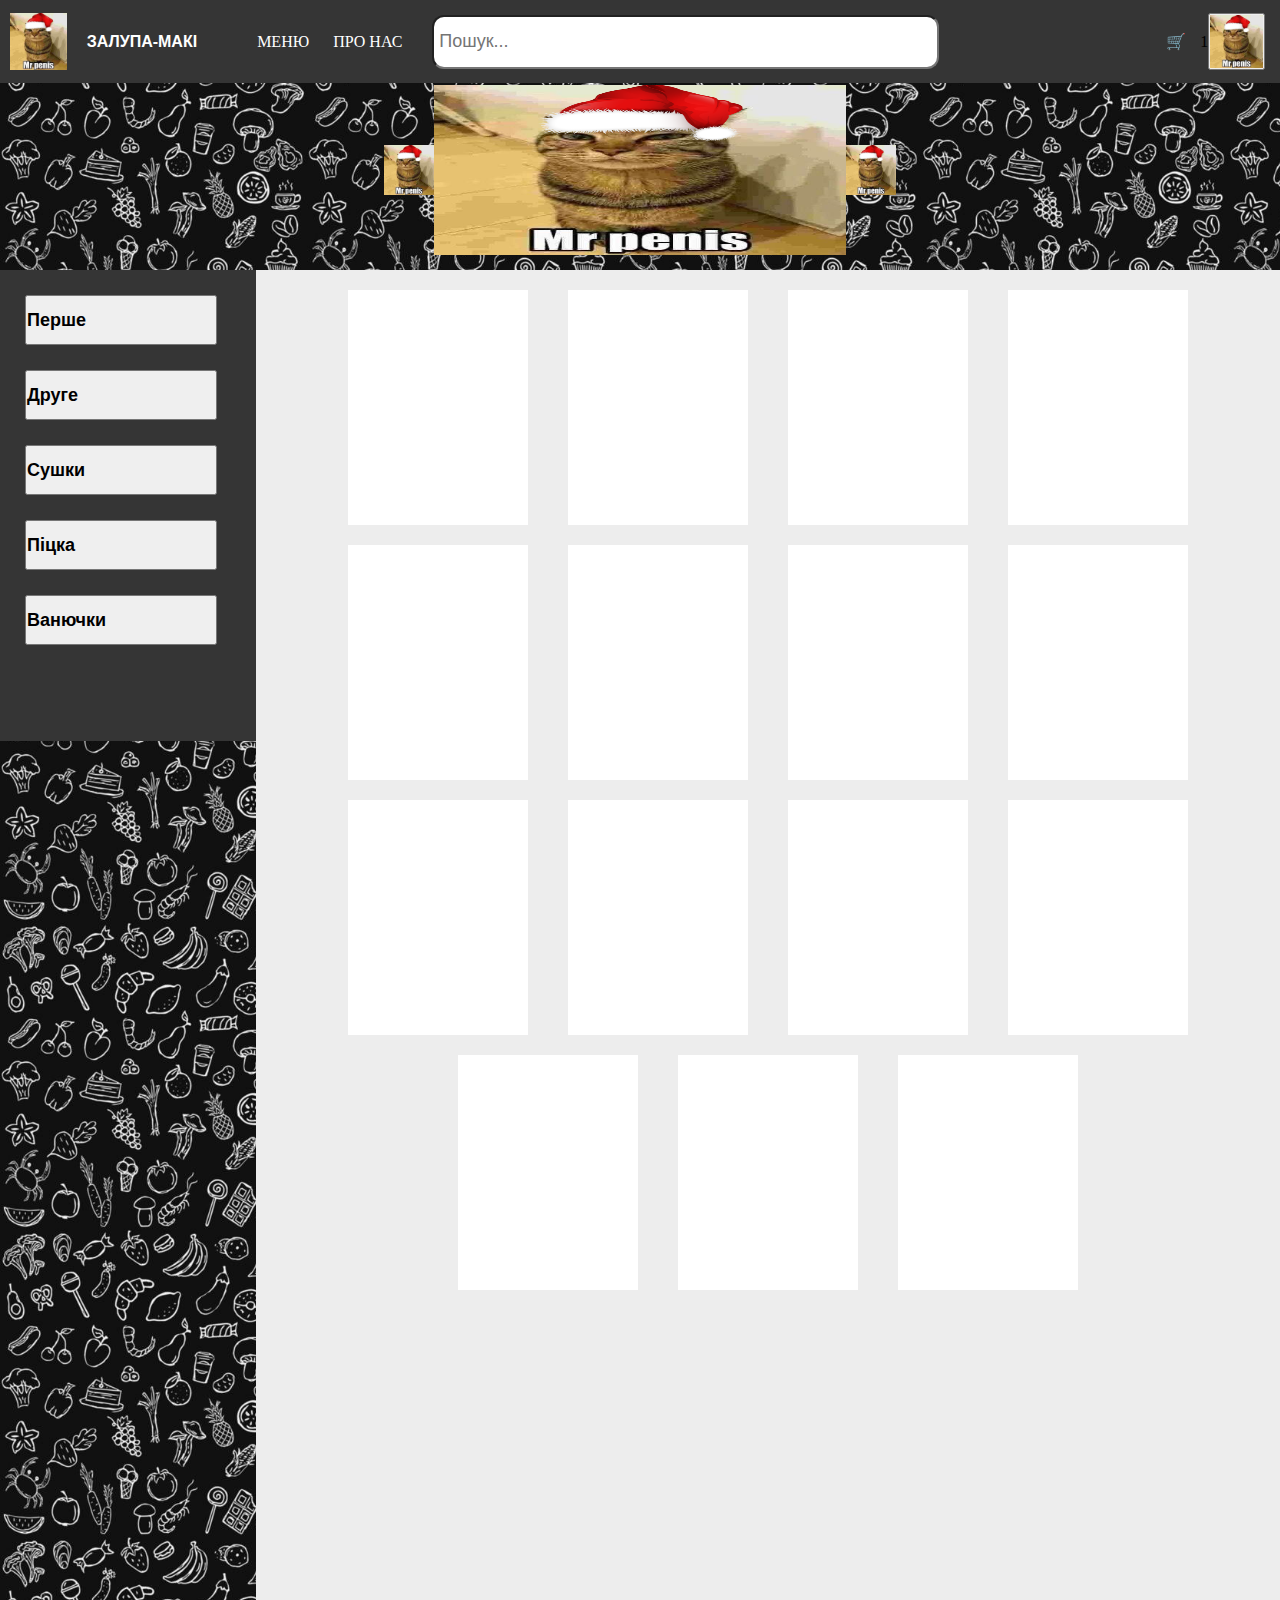
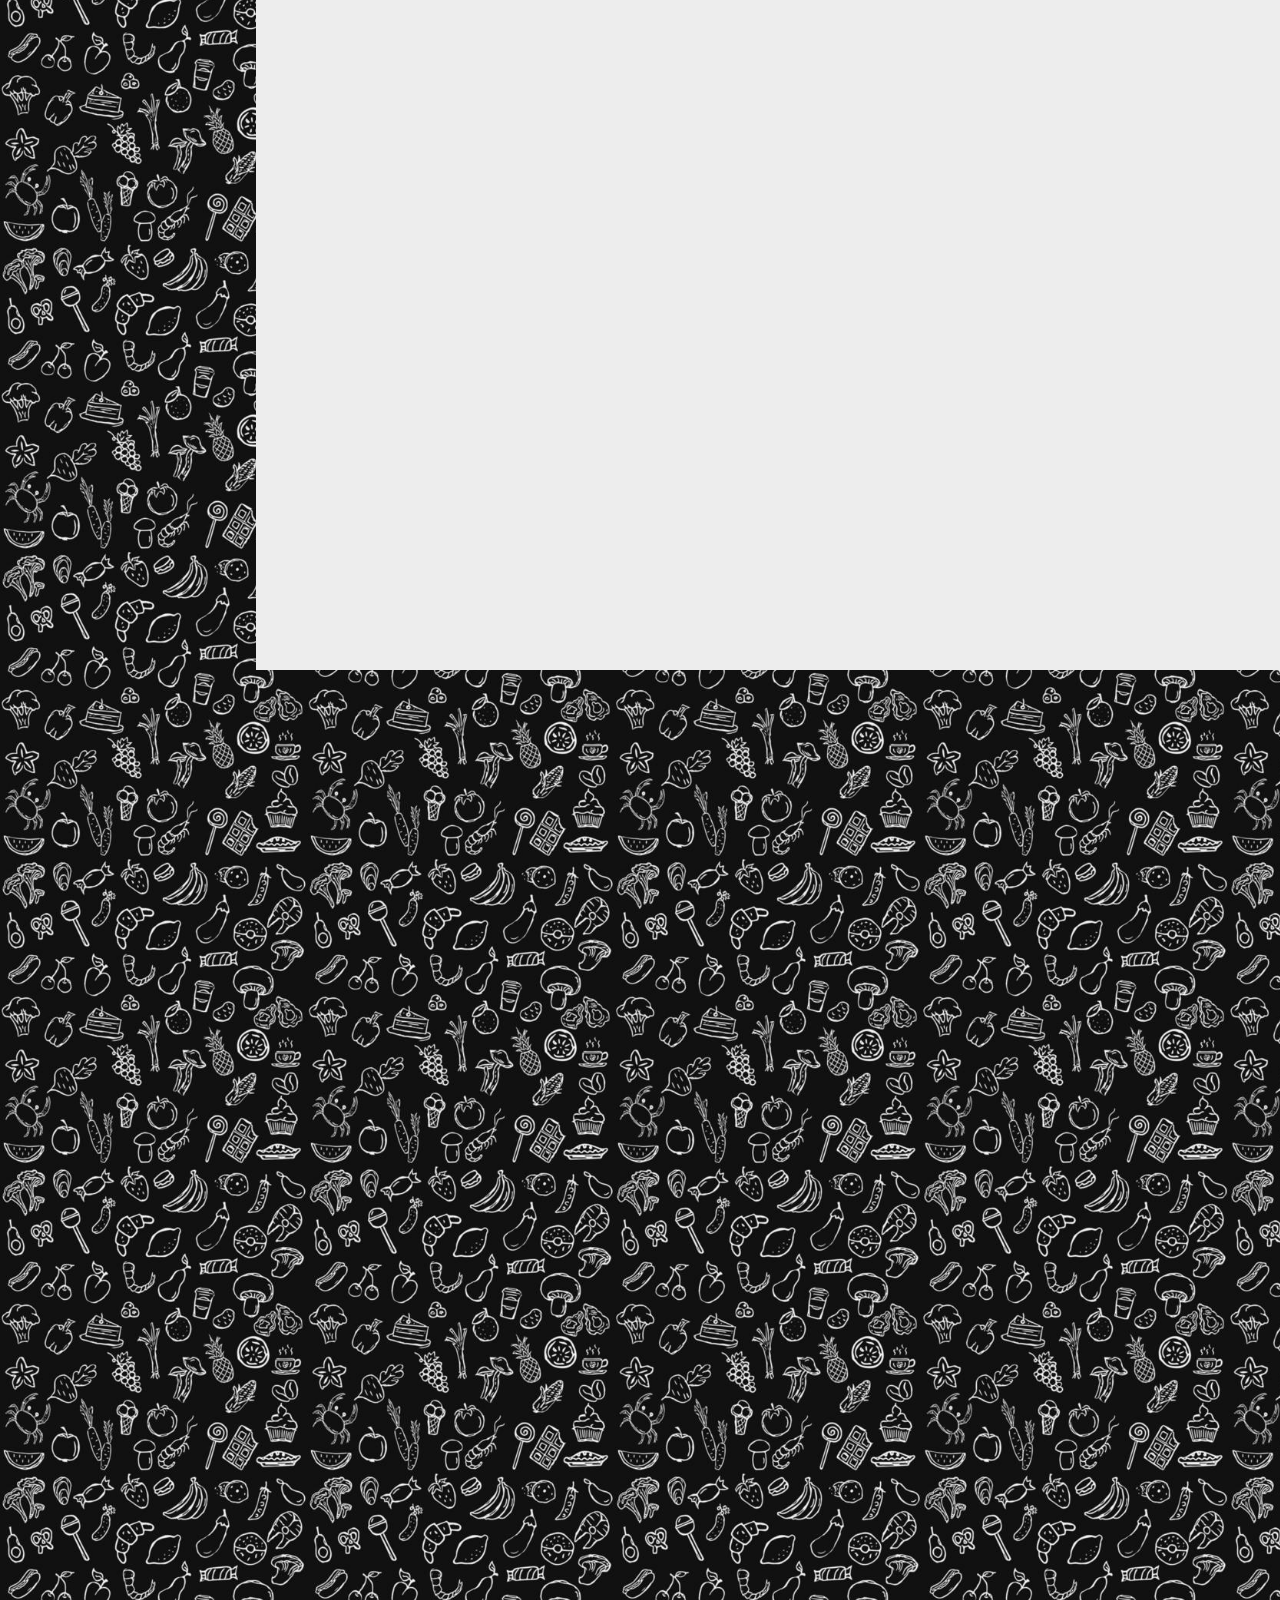
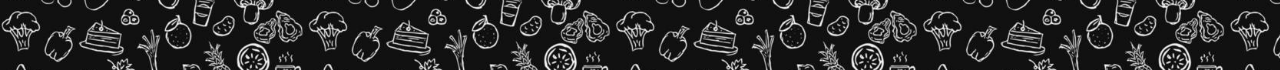
==== index.html @ 70bfdff0 "asd" ====
<!DOCTYPE html>
<html lang="uk">
<head>
  <meta charset="UTF-8">
  <meta name="viewport" content="width=device-width, initial-scale=1.0">
  <title>Resturan</title>
  <link rel="stylesheet" href="style.css">
</head>
<body>

    <!--Main Title-->

    <div class="main_title">

        <img class="logo_img" src="logo-img.png" alt="There must be logo">
        <p class="logo_text">ЗАЛУПА-МАКІ</p>

      <nav>
        <a href="#menu">МЕНЮ</a>
        <a href="#about">ПРО НАС</a>
      </nav>

      <div class="search-bar">
        <input type="text" placeholder="Пошук...">
      </div>

      <div class="cart-icon">
        <a href="#cart" class="cart">🛒</a>
        <span>1</span>
      </div>
      
      <button type="button" class="prof_logo">
        <img class="" src="logo-img.png" alt="profile logo" height="100%">
      </button>
    </div>

    <!--Banner-->

    <div class="banner_box">
      <input class="L_banner_arrrow" type="image" src="logo-img.png" alt="LArrow"></input>

      <input class="banner" type="image" src="logo-img.png" alt="There mus be AD"></input>

      <input class="R_banner_arrow" type="image" src="logo-img.png" alt="LArrow"></input>
    </div>

    <!--Main Menu-->
    <div class="main_menu">

      <div class="filters_menu">

        <button type="button" class="filter">Перше</button>
        <button type="button" class="filter">Друге</button>
        <button type="button" class="filter">Сушки</button>
        <button type="button" class="filter">Піцка</button>
        <button type="button" class="filter">Ванючки</button>

      </div>

      <div class="products_menu">

        <div class="test_product"></div>
        <div class="test_product"></div>
        <div class="test_product"></div>
        <div class="test_product"></div>
        <div class="test_product"></div>
        <div class="test_product"></div>
        <div class="test_product"></div>
        <div class="test_product"></div>
        <div class="test_product"></div>
        <div class="test_product"></div>
        <div class="test_product"></div>
        <div class="test_product"></div>
        <div class="test_product"></div>
        <div class="test_product"></div>
        <div class="test_product"></div>

      </div>

    </div>

  

    <div class="test_class"></div>
</body>
</html>
---- style.css ----
* {
    padding: 0;
    margin: 0;
}

.background {
    position :fixed;
    display: flex;
    z-index: -1;
    width: 100px;
    height: 100px;
}

.banner {
    width: 450px;
    height: 85%;
    background-color:blueviolet;
}

body {
    background-image: url('background.jpg');
    background-repeat: repeat;
    background-size: 24%;
}

.banner_box {
    display: flex;
    width: 100%;
    height: 200px;
    margin-top: 70px;
    background-color:#ffffff00;
    justify-content: space-between;
    align-items: center;
}

.L_banner_arrrow {
    height: 25%;
    margin-left: 30%;
}

.R_banner_arrow {
    height: 25%;
    margin-right: 30%;
}

.filters_menu {
    display: block;
    width: 20%;
    height: 471px;
    background-color: rgba(53, 53, 53, 1);
}

.filter {
    font-size: large;
    font-weight: bold;
    text-align: left;
    margin-top: 25px;
    margin-left: 25px;
    height: 50px;
    width: 75%;
}

.logo_img {
    height: 90%;
}

.logo_text {
    color: #fff;
    font-weight: bold;
    font-family: sans-serif;
    padding: 0px 50px 0px 20px;
}

.main_title {
    position: fixed;
    display: flex;
    justify-content: space-between;
    align-items: center;
    padding: 10px 10px;
    width: 100%;
    height: 7%;
    top: 0px;
    left: 0px;
    background-color: rgba(53, 53, 53, 1);
}

.main_title a {
    color: #fff;
    text-decoration: none;
    margin: 0 10px;
}

.main_title a:hover {
    text-decoration: underline;
}

.main_menu {
    display: flex;
    justify-content: space-between;
    width: 100%;
    height: 50%;
    background-color:#ffffff00;
}

.products_menu {
    display: flex;
    flex-direction: row;
    flex-wrap: wrap;
    align-content: flex-start;
    justify-content: center;
    width: 80%;
    height: 2000px;
    background-color: rgba(237, 237, 237, 1)
}

.prof_logo {
    height : 90%;
    margin-right : 25px;

}

.search-bar {
    flex-grow: 1;
    margin: 0 20px;
}

.search-bar input {
    font-size: large;
    border-radius: 12px;
    width: 70%;
    min-height: 40px;
    padding: 5px;
}

.test_class {
    width: 100%;
    height: 1000px;
}

.test_product {
    margin: 20px 20px 0px 20px;
    background-color:#fff;
    height: 235px;
    width: 180px;
}
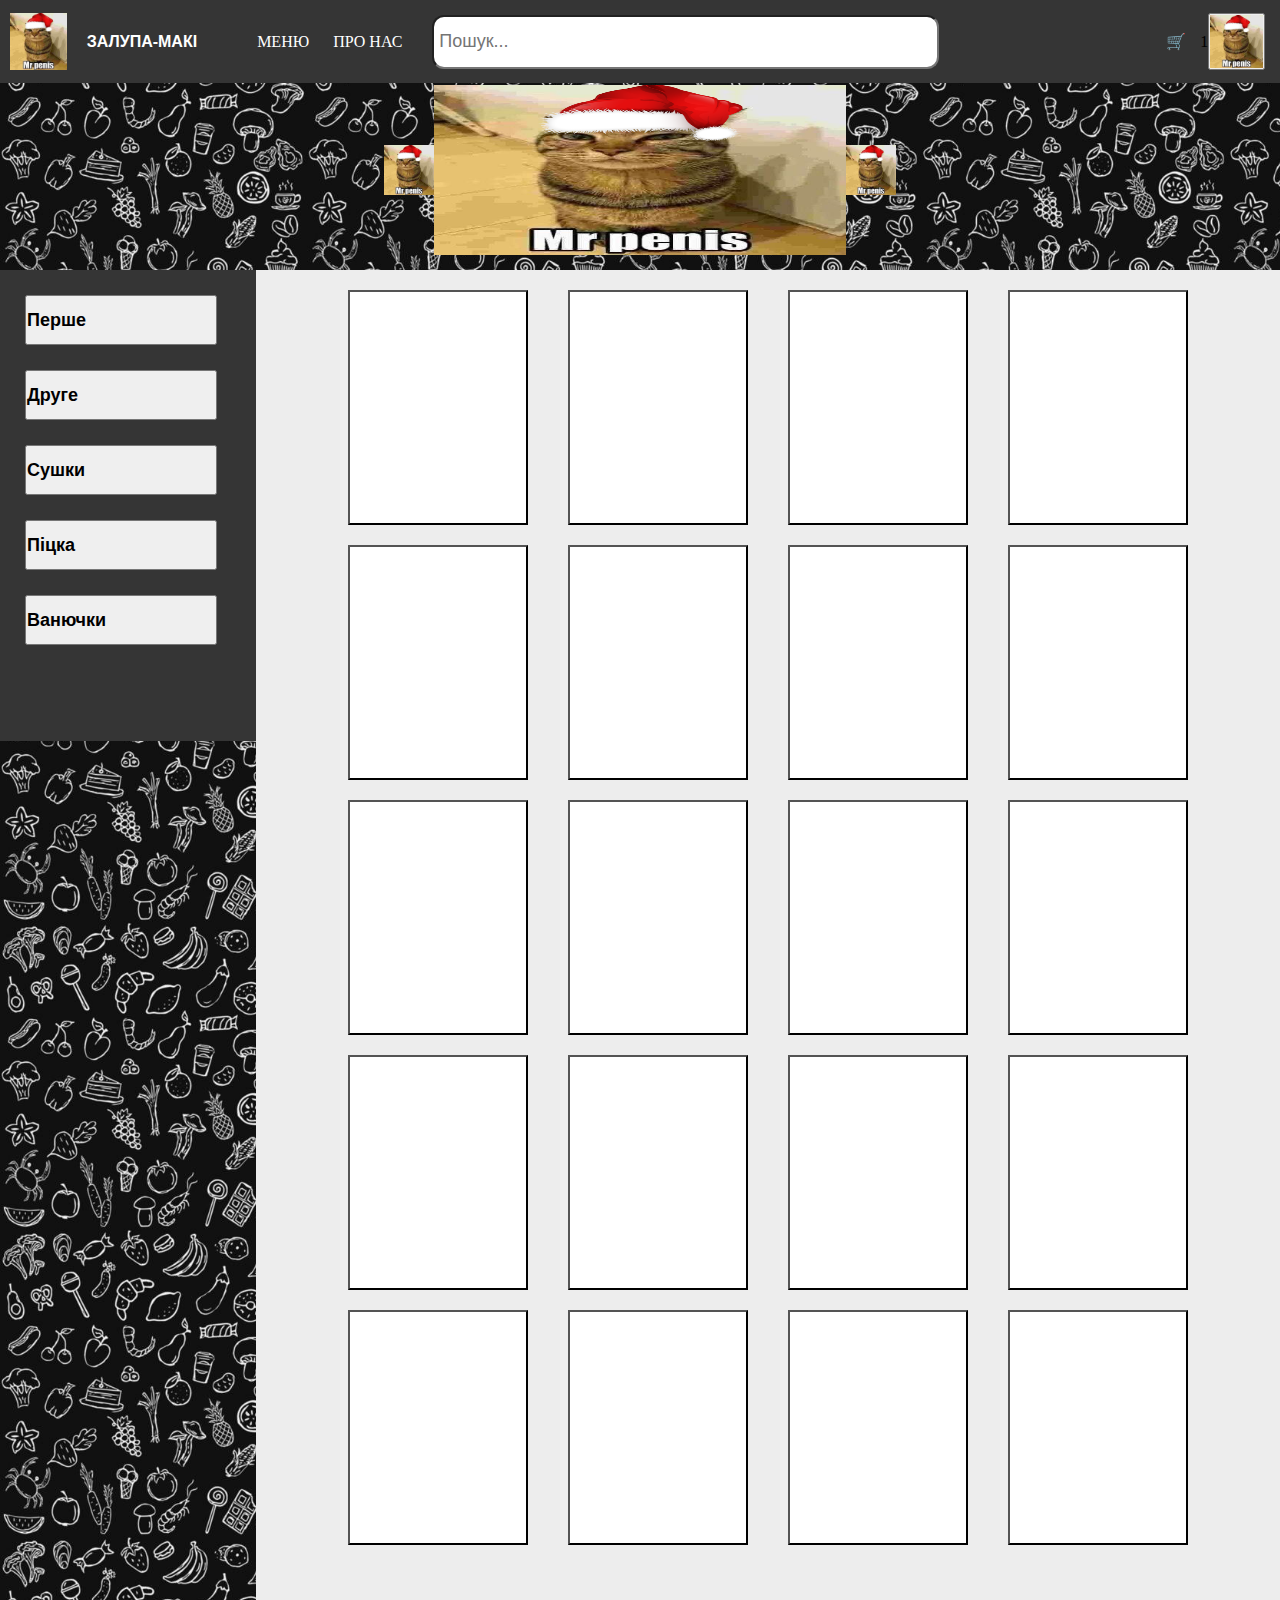
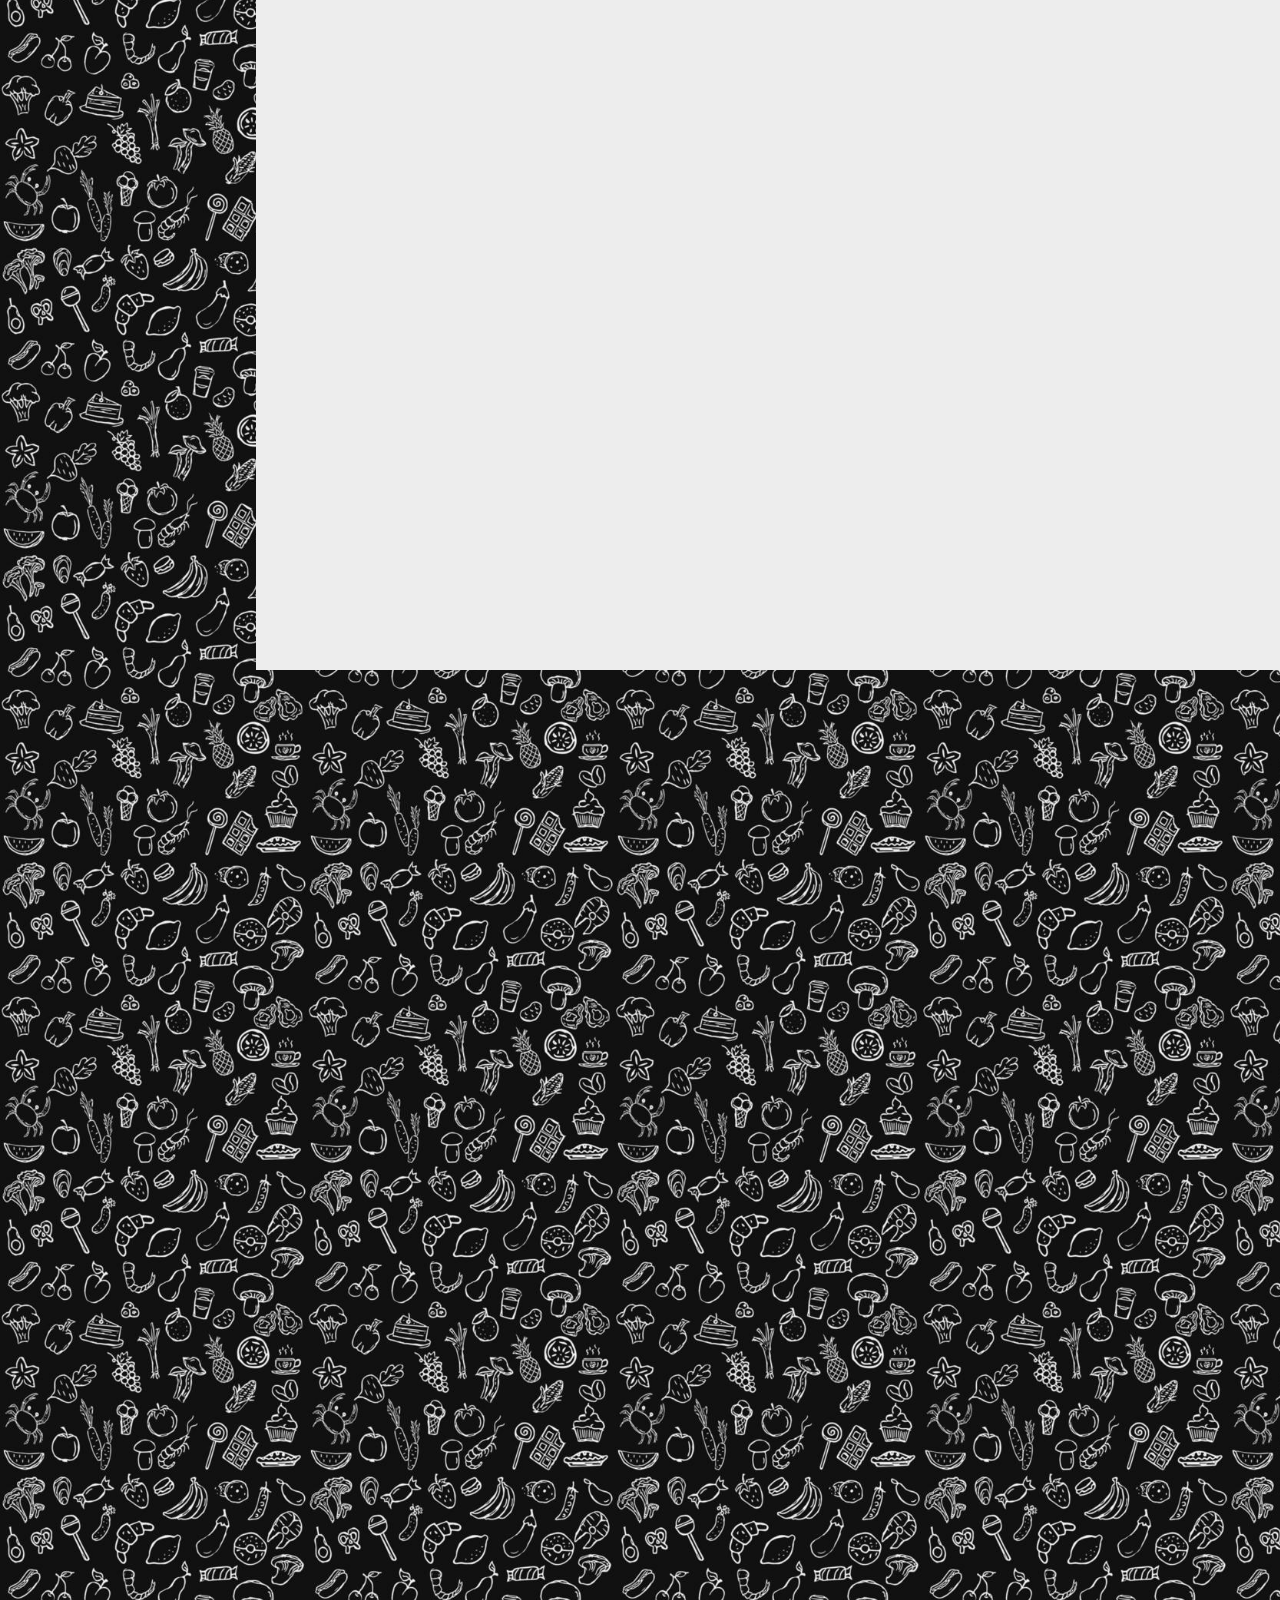
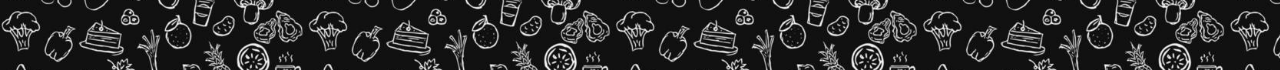
==== commit 7c0a9537: "about us popup, info copy t the clipboard" ====
--- a/index.html
+++ b/index.html
@@ -5,6 +5,7 @@
   <meta name="viewport" content="width=device-width, initial-scale=1.0">
   <title>Resturan</title>
   <link rel="stylesheet" href="style.css">
+  <script src="scripts.js"></script>
 </head>
 <body>
 
@@ -17,7 +18,7 @@
 
       <nav>
         <a href="#menu">МЕНЮ</a>
-        <a href="#about">ПРО НАС</a>
+        <a href="#about" onclick="toggle_aboutus_popup()">ПРО НАС</a>
       </nav>
 
       <div class="search-bar">
@@ -29,7 +30,7 @@
         <span>1</span>
       </div>
       
-      <button type="button" class="prof_logo">
+      <button onclick="toggle_login_popup()" type="button" class="prof_logo">
         <img class="" src="logo-img.png" alt="profile logo" height="100%">
       </button>
     </div>
@@ -59,27 +60,96 @@
 
       <div class="products_menu">
 
-        <div class="test_product"></div>
-        <div class="test_product"></div>
-        <div class="test_product"></div>
-        <div class="test_product"></div>
-        <div class="test_product"></div>
-        <div class="test_product"></div>
-        <div class="test_product"></div>
-        <div class="test_product"></div>
-        <div class="test_product"></div>
-        <div class="test_product"></div>
-        <div class="test_product"></div>
-        <div class="test_product"></div>
-        <div class="test_product"></div>
-        <div class="test_product"></div>
-        <div class="test_product"></div>
+        <input type="button" class="test_product"></input>
+        <input type="button" class="test_product"></input>
+        <input type="button" class="test_product"></input>
+        <input type="button" class="test_product"></input>
+        <input type="button" class="test_product"></input>
+        <input type="button" class="test_product"></input>
+        <input type="button" class="test_product"></input>
+        <input type="button" class="test_product"></input>
+        <input type="button" class="test_product"></input>
+        <input type="button" class="test_product"></input>
+        <input type="button" class="test_product"></input>
+        <input type="button" class="test_product"></input>
+        <input type="button" class="test_product"></input>
+        <input type="button" class="test_product"></input>
+        <input type="button" class="test_product"></input>
+        <input type="button" class="test_product"></input>
+        <input type="button" class="test_product"></input>
+        <input type="button" class="test_product"></input>
+        <input type="button" class="test_product"></input>
+        <input type="button" class="test_product"></input>
 
       </div>
 
     </div>
 
-  
+
+
+    <!--Login/Registration Popups-->
+
+    <div class="popup" id="popup_login">
+      <div class="overlay" onclick="toggle_login_popup()"></div>
+      <div class="content">
+        <div class="close_btn" onclick="toggle_login_popup()">&times;</div>
+        <h1 class="popup_main">Вхід</h1>
+
+        <form action="" method="POST" enctype="multipart/form-data">
+         <input class="login_input" type="text" placeholder="gmail">
+         <input class="pass_input" type="password" placeholder="password">
+         <button class="login_button" type="submit">Увійти</button>
+        </form>
+        </p><button onclick="toggle_registration_popup()" class="registration_button" type="button"><span>Немає аккаунту? </span>Реєстрація</button>
+      </div>
+    </div>
+
+    <div class="popup" id="popup_reg">
+      <div class="overlay" onclick="toggle_registration_popup()"></div>
+      <div class="content">
+        <div class="close_btn" onclick="toggle_registration_popup()">&times;</div>
+        <h1 class="popup_main">Реєстрація</h1>
+
+        <form action="" method="POST" enctype="multipart/form-data">
+         <input class="login_input" type="text" placeholder="gmail">
+          <input class="pass_input" type="password" placeholder="password">
+          <button class="login_button" type="submit">Зареєструватися</button>
+        </form>
+
+        </p><button onclick="toggle_registration_popup()"2 class="registration_button" type="button"><span>Вже маєте аккаунту? </span>Увійти</button>
+      </div>
+    </div>
+
+
+    <!--About us Popup-->
+
+    <div class="popup" id="popup_about">
+      <div class="overlay" onclick="toggle_aboutus_popup()"></div>
+      <div class="content">
+        <div class="close_btn" onclick="toggle_aboutus_popup()">&times;</div>
+        <h1 class="popup_main">Про нас</h1>
+        <p>Номер телєфончіку:</p><a href="#" onclick="copy_on_clipboard('phone_copy')" id="phone_copy">+380 677 06 12 94</a>
+        <p>Поштова скринюлічка:</p><a href="#" onclick="copy_on_clipboard('gmail_copy')" id="gmail_copy">bebra@gmail.com</a>
+      </div>
+    </div>
+
+    <!--Product about Popup-->
+    
+    <div class="popup" id="popup_prduct">
+      <div class="overlay" onclick="toggle_registration_popup()"></div>
+      <div class="content">
+        <div class="close_btn" onclick="toggle_registration_popup()">&times;</div>
+        <h1 class="popup_main">Реєстрація</h1>
+
+        <form action="" method="POST" enctype="multipart/form-data">
+         <input class="login_input" type="text" placeholder="gmail">
+          <input class="pass_input" type="password" placeholder="password">
+          <button class="login_button" type="submit">Зареєструватися</button>
+        </form>
+
+        </p><button onclick="toggle_registration_popup()"2 class="registration_button" type="button"><span>Вже маєте аккаунту? </span>Увійти</button>
+      </div>
+    </div>
 
     <div class="test_class"></div>
 </body>
--- a/style.css
+++ b/style.css
@@ -119,6 +119,120 @@
 
 }
 
+.popup .overlay {
+    position: fixed;
+    top: 0px;
+    left: 0px;
+    width: 100vw;
+    height: 100vh;
+    background:#00000038;
+    z-index: 1;
+    display: none;
+}
+
+.popup .content {
+    position: fixed;
+    display: flex;
+    flex-direction: column;
+    align-content:space-between;
+    align-items: center;
+    top: 50%;
+    left: 50%;
+    transform: translate(-50%, 100%) scale(0);
+    background:rgba(53, 53, 53, 1);
+    width: 500px;
+    height: 460px;
+    border-radius: 13px;
+    z-index: 2;
+    text-align: center;
+    box-sizing: border-box;
+    color: white;
+    filter: drop-shadow(0px 0px 19px rgba(0, 0, 0, 0.678));
+}
+
+.popup .close_btn{
+    position: absolute;
+    right: 20px;
+    top: 20px;
+    width: 30px;
+    height: 30px;
+    background: #fff;
+    color: rgba(53, 53, 53, 1);
+    font-weight: 600;
+    line-height: 30px;
+    text-align: center;
+    border-radius: 25%;
+}
+
+.popup.active .overlay {
+    display: block;
+}
+
+.popup.active .content {
+    transition:all 300ms ease-in-out;
+    transform: translate(-50%, -50%) scale(1);
+    font-size: 50px;
+}
+
+.popup_main {
+    margin-top:30px;
+    font-size: 60px;
+    font-family: "Gill Sans", sans-serif;
+}
+
+.login_input {
+    margin: 25px 0px 0px 0px;
+    width: 425px;
+    height: 46px;
+    background-color: #ffffff00;
+    border: none;
+    font-size: 26px;
+    color: rgb(150, 150, 150);
+    border-bottom: 2px solid rgb(150, 150, 150);
+}
+
+.login_input::placeholder {
+    font-size: 26px;
+    color: rgb(150, 150, 150);
+}
+
+.pass_input {
+    margin: 25px 0px 0px 0px;
+    align-content:center;
+    width: 425px;
+    height: 46px;
+    background-color: #ffffff00;
+    border: none;
+    font-size: 26px;
+    color: rgb(150, 150, 150);
+    border-bottom: 2px solid rgb(150, 150, 150);
+}
+
+.pass_input::placeholder {
+    font-size: 26px;
+    color: rgb(150, 150, 150);
+}
+
+.login_button {
+    border-radius: 50px;
+    margin-top: 60px;
+    height: 60px;
+    width: 220px;
+    font-weight: 600;
+    font-size: large;
+}
+
+.registration_button {
+    margin-top: 15px;
+    background-color: #ffffff00;
+    border:none;
+    color:#ffffff;
+    height: 30px;
+    width: 130px;
+
+}
+
+
 .search-bar {
     flex-grow: 1;
     margin: 0 20px;
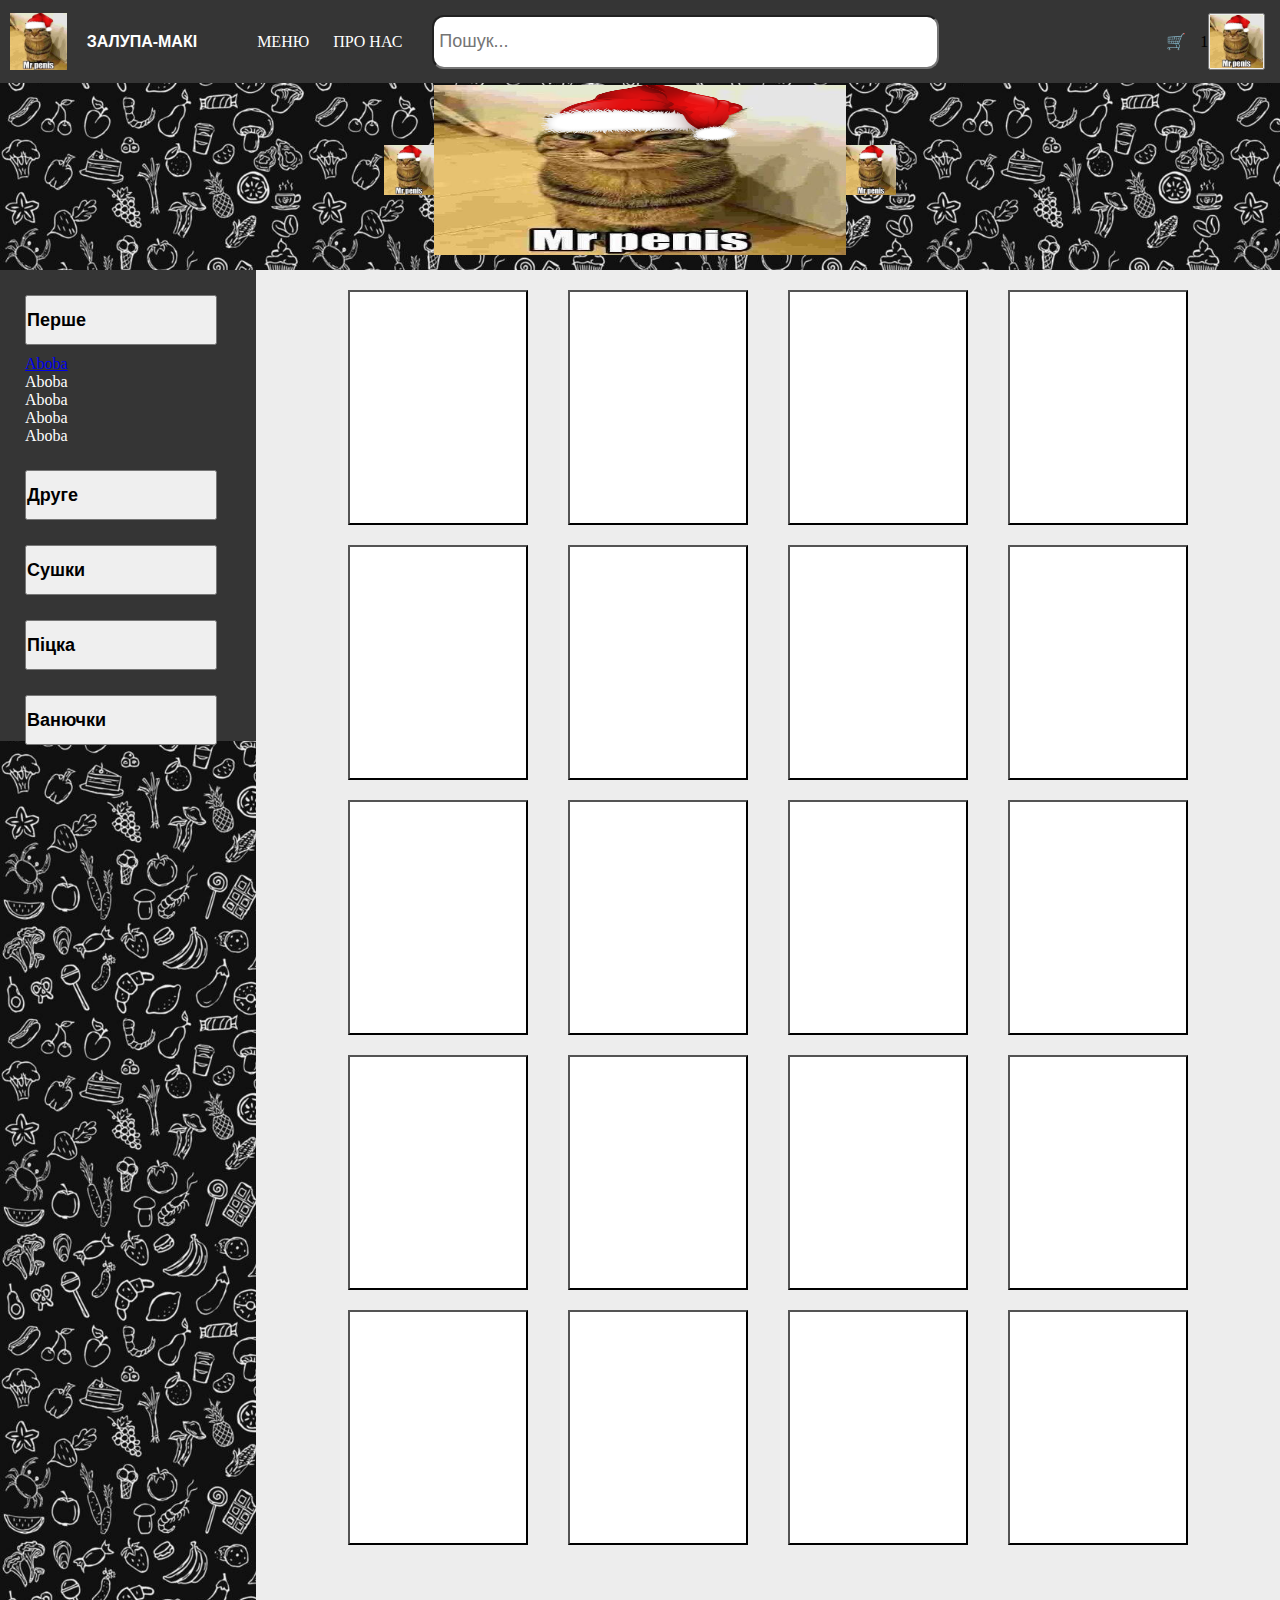
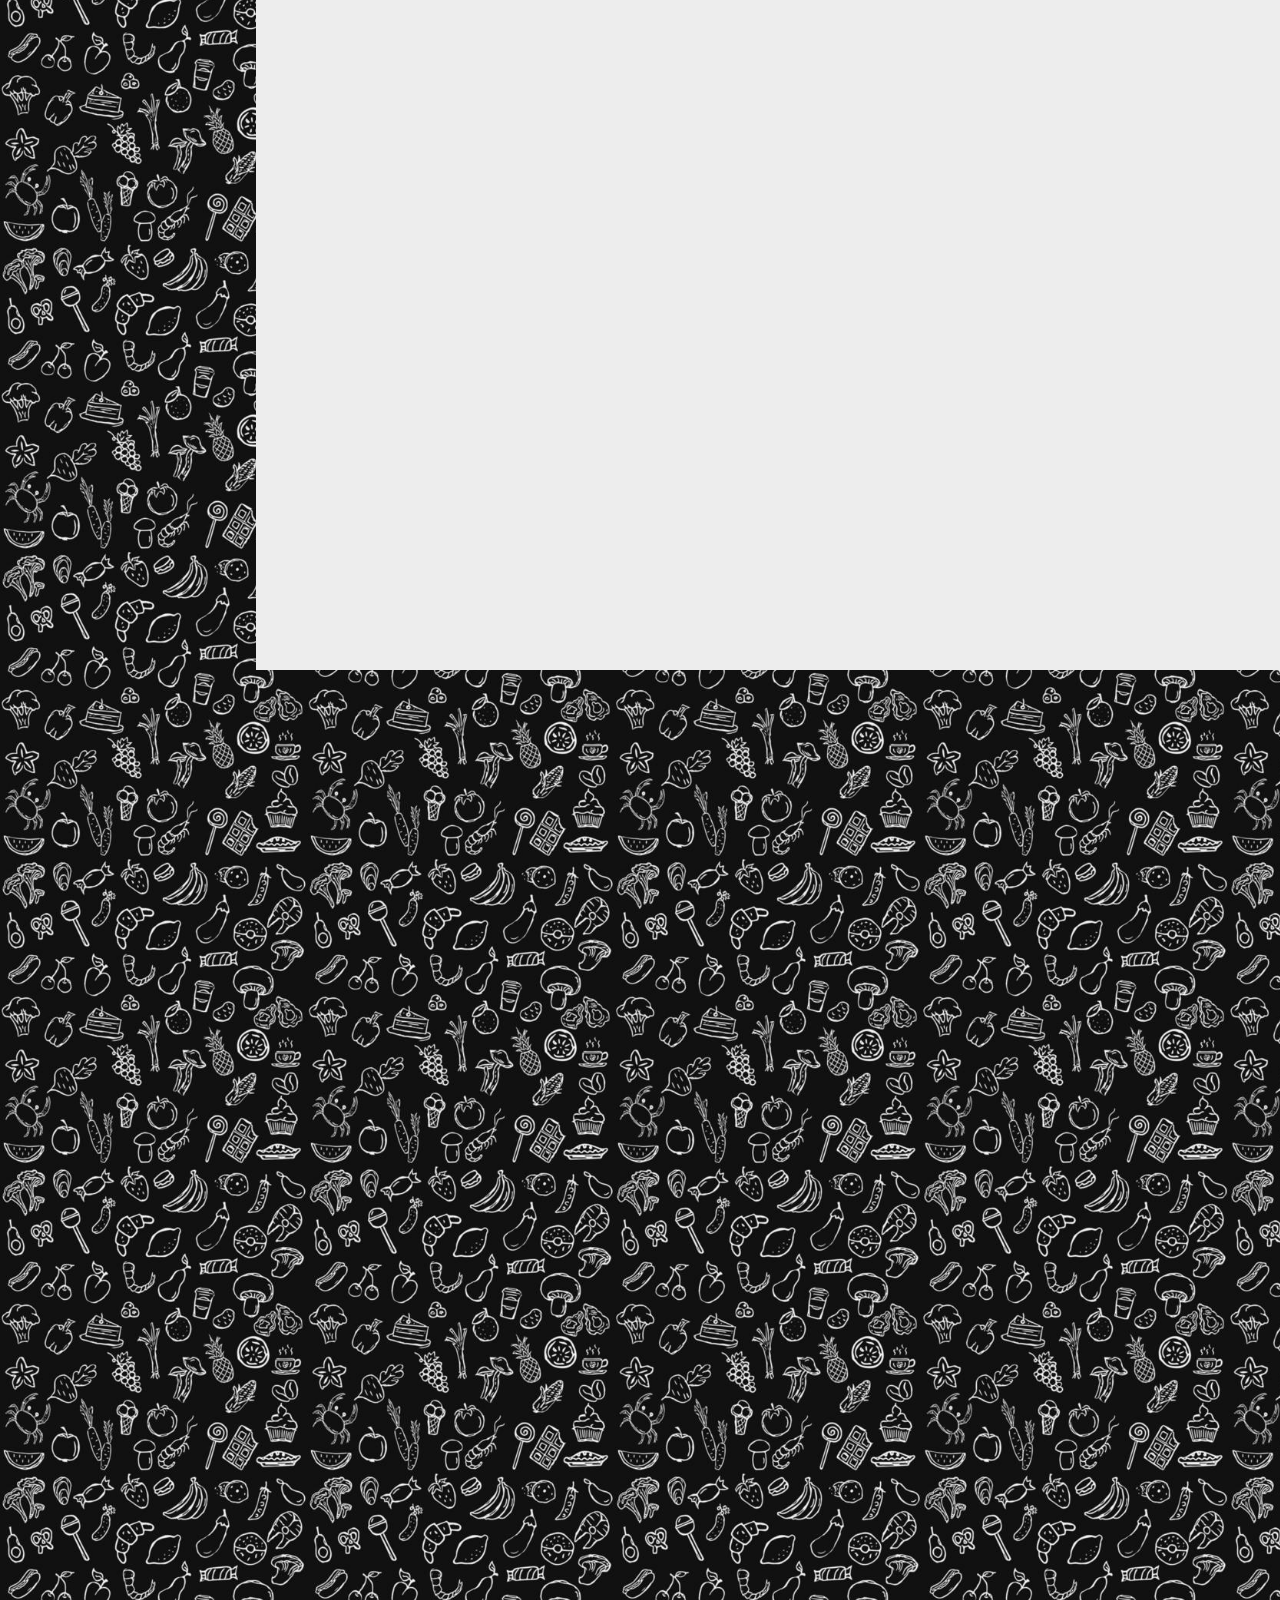
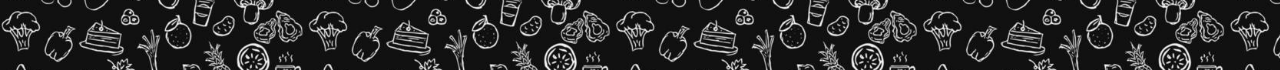
==== commit 1a4c692f: "d" ====
--- a/index.html
+++ b/index.html
@@ -51,6 +51,14 @@
       <div class="filters_menu">
 
         <button type="button" class="filter">Перше</button>
+        <div class="sub_filter" id="">        
+          <a href="#">Aboba</a>
+          <p>Aboba</p>
+          <p>Aboba</p>
+          <p>Aboba</p>
+          <p>Aboba</p>
+        </div>
+
         <button type="button" class="filter">Друге</button>
         <button type="button" class="filter">Сушки</button>
         <button type="button" class="filter">Піцка</button>
--- a/style.css
+++ b/style.css
@@ -246,6 +246,13 @@
     padding: 5px;
 }
 
+.sub_filter {
+    width: 100%;
+    margin-top: 10px;
+    margin-left: 25px;
+    color:#fff;
+}
+
 .test_class {
     width: 100%;
     height: 1000px;
